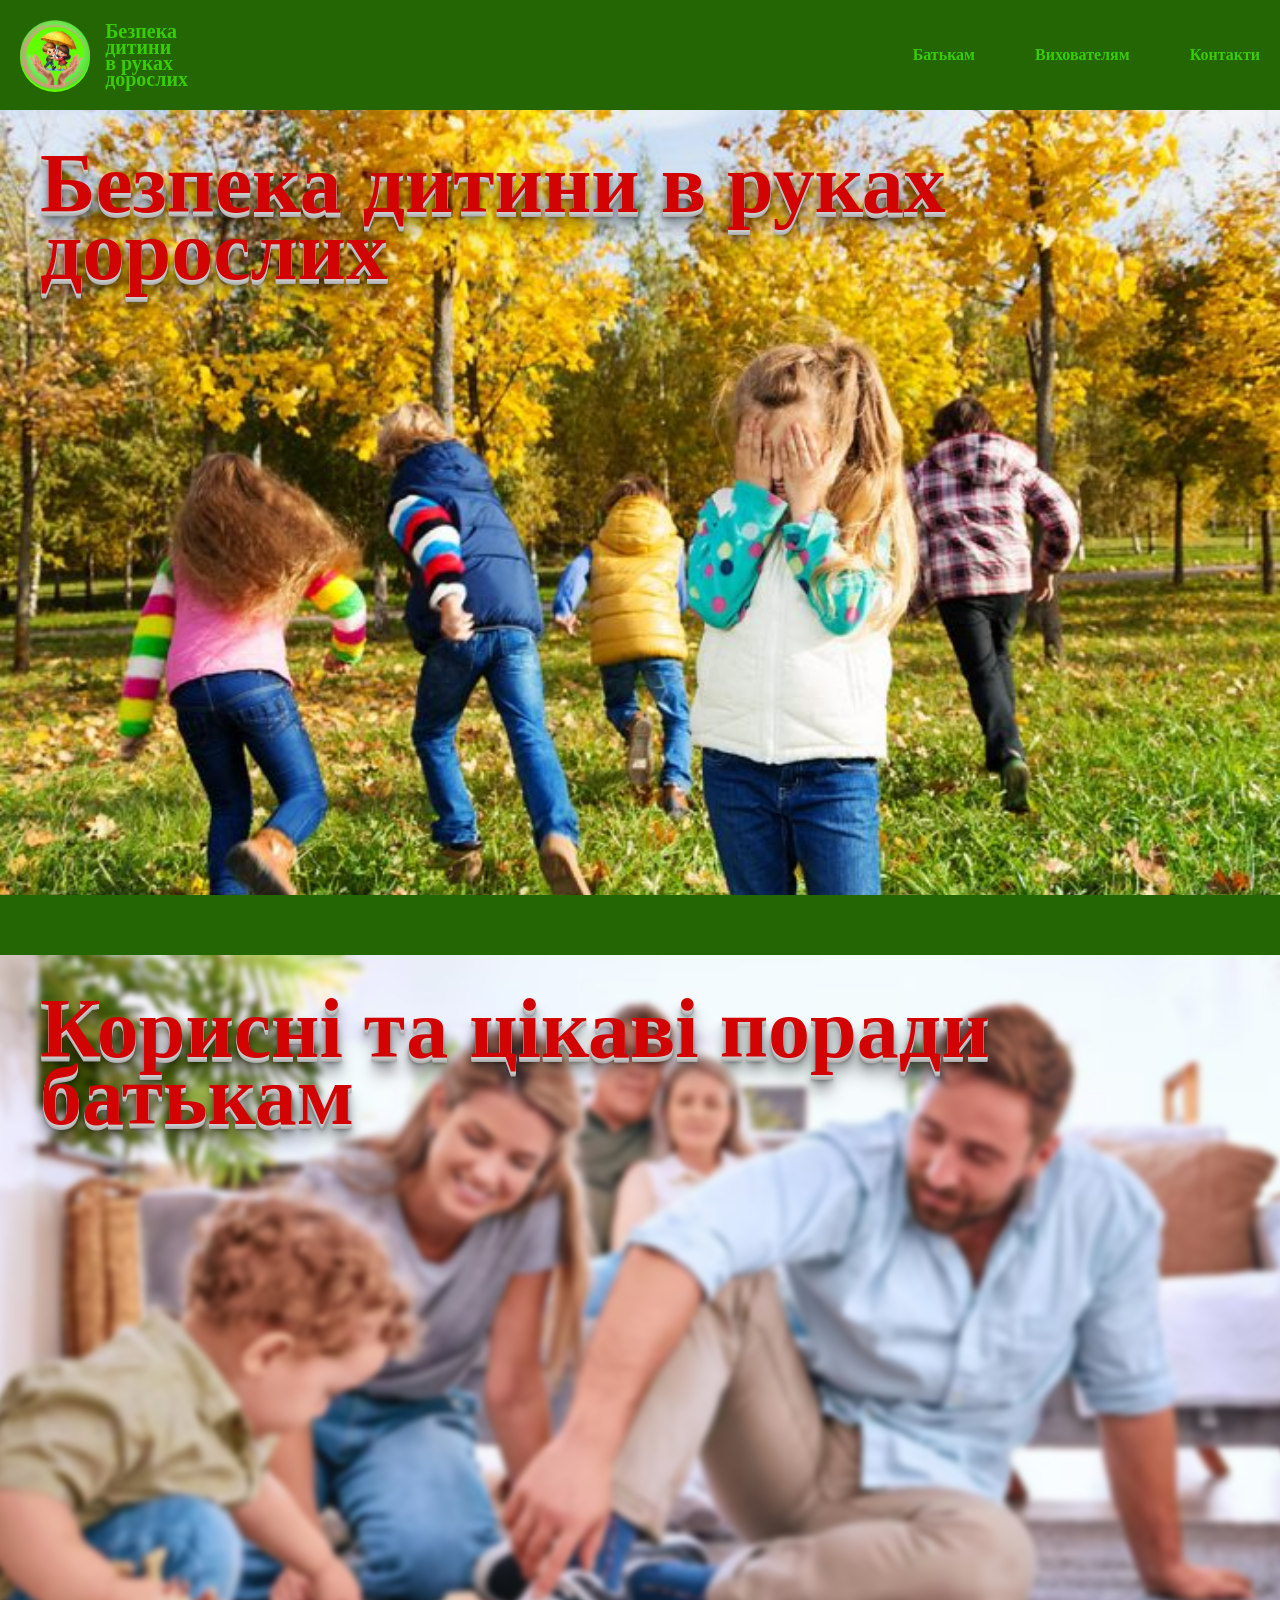
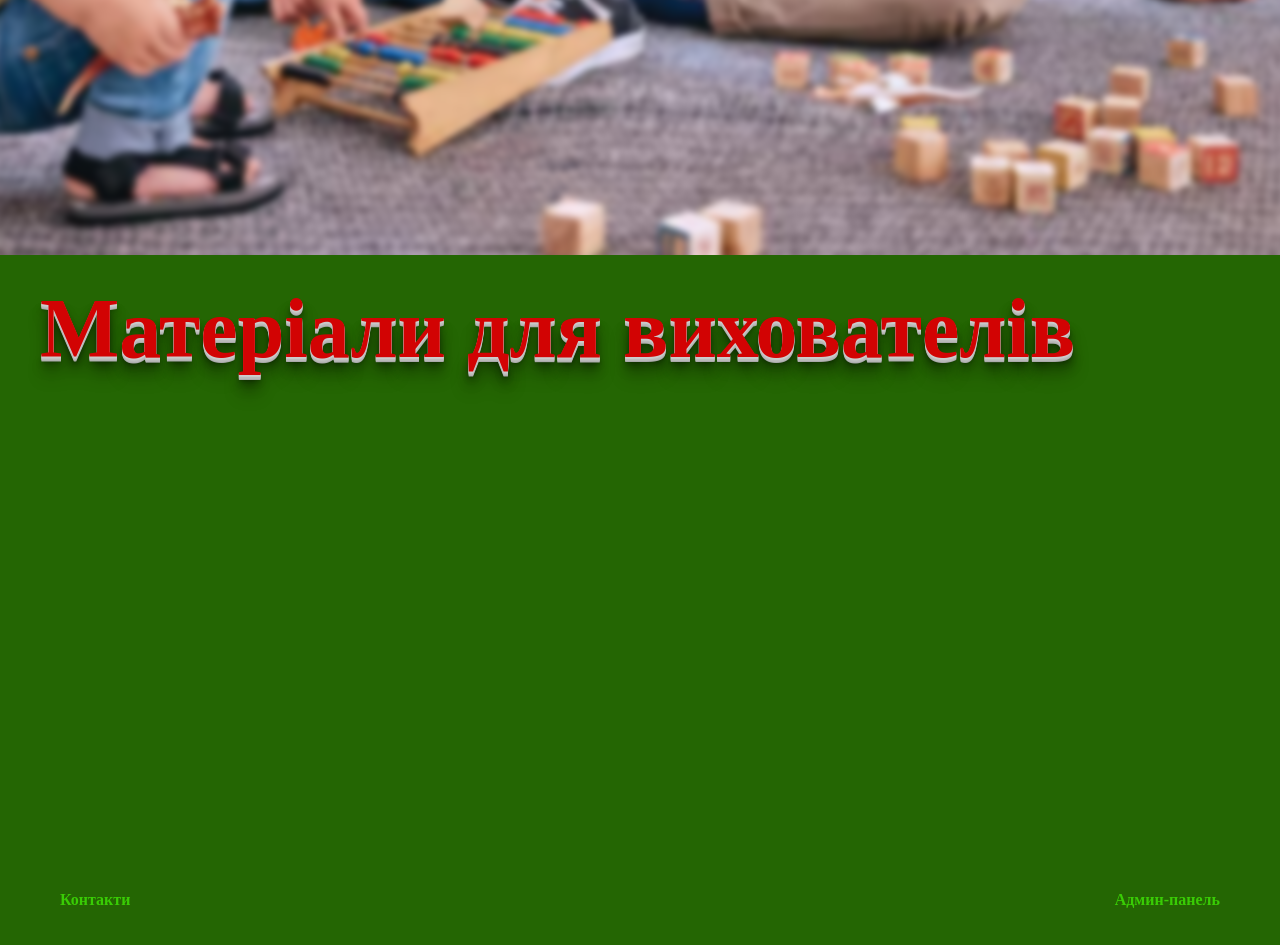
==== index.html @ 6ea08232 "Initial commit" ====
<!DOCTYPE html>
<html lang="en">
<head>
    <meta charset="UTF-8">
    <meta name="viewport" content="width=device-width, initial-scale=1.0">
    <link rel="stylesheet" href="style.css">
    <title>Безпека дошкільників</title>
</head>
<body>
    <div class="container">
        <header class="header">
            <a class="logo" href="#">
                <div class="logo__img_wrapper"></div>
                <img class="logo__img" src="image/logo.png" alt="logo">
                <h1 class="logo__title">Безпека <br> дитини <br> в руках <br> дорослих</h1>
            </a>
            <nav class="nav">
                <ul class="nav__list">
                    <li class="nav__link"><a href="#parents">Батькам</a></li>
                    <li class="nav__link"><a href="#caregivers">Вихователям</a></li>
                    <li class="nav__link"><a href="#footer">Контакти</a></li>
                </ul>
            </nav>
        </header>
    </div>
    <main class="main">
        <section class="hero">
            <h2 class="hero__title">Безпека дитини в руках дорослих</h2>
        </section>
        <section class="parents" id="parents">
            <h2 class="hero__title parents__title">Корисні та цікаві поради батькам</h2>
        </section>
        <section class="caregivers" id="caregivers">
            <h2 class="hero__title parents__title">Матеріали для вихователів</h2>
        </section>
    </main>
    <div class="container">
        <footer class="footer" id="footer">
            <nav class="nav footer__nav">
                <ul class="nav__list footer__nav__list">
                    <li class="nav__link"><a href="#">Контакти</a></li>
                    <li class="nav__link" id="admin"><a href="#">Админ-панель</a></li>
                </ul>
            </nav>
        </footer>
    </div>
        <div class="modal">
            <div class="modal__block">
                <h2>Ведіть пароль</h2>
                <input class="input" type="number" id="input">
                <button type="button" id="button">Увійти</button>
            </div>
        </div>
    </div>
    <script src="main.js"></script>
</body>
</html>
---- style.css ----
html {
    scroll-behavior: smooth;
}

body {
    margin: 0;
    padding: 0;
    box-sizing: border-box;
    background-color: #246603;
}

.container {
    padding: 0 20px;
    background-color: #246603;
;
    margin: 0 auto;
}


.header,
.footer {
    width: 100%;
    display: flex;
    justify-content: space-between;
    padding-top: 20px;
    padding-bottom: 20px;
}

.logo {
    width: 168px;
    display: flex;
    align-items: center;
    justify-content: space-between;
    position: relative;
    gap: 10px;
    text-decoration: none;
}

.logo__img_wrapper {
    position: absolute;
    top: 2px;
    left: 0;
    width: 70px;
    height: 70px;
    border-radius: 50px;
    background-color: rgb(98, 255, 0);
}

.logo__img {
    width: 70px;
    z-index: 5;
}

.logo__title {
    margin: 0;
    font-size: 20px;
    font-weight: 600;
    line-height: 0.8;
    color: #39cc05;
}

.logo__title:hover {
    color: #5ef926;
    translate: 0.3;
    cursor: pointer;
}

.nav {
    display: flex;
    align-items: center;

}

.nav__list {
    display: flex;
    gap: 60px;
    list-style-type: none;
}

.nav__link a {
    font-size: 16px;
    font-weight: 600;
    color: #39cc05;
    text-decoration: none;
}

.nav__link a:hover {
    color: #5ef926;
    cursor: pointer;
}

.hero {
    width: 100vw;
    height: calc(100vh - 115px);
    background-image: url(image/1.jpg);
    background-repeat: no-repeat;
    background-position: center;
    background-size: cover;
    margin-bottom: 60px;
}

.hero__title {
    font-size: 84px;
    font-weight: 700;
    line-height: 0.8;
    margin: 0;
    margin-left: 40px;
    padding-top: 40px;
    color: #d20303;
    text-shadow:
        0px 1px 0px #ccc,
        0px 2px 0px #c9c9c9,
        0px 3px 0px #bbb,
        0px 4px 0px #b9b9b9,
        0px 5px 0px #aaa,
        0px 6px 3px rgba(0,0,0,0.2),
        0px 8px 6px rgba(0,0,0,0.2),
        0px 12px 12px rgba(0,0,0,0.25),
        0px 18px 18px rgba(0,0,0,0.3);
}

.parents {
    position: relative;
    width: 100vw;
    height: 100vh;
    overflow: hidden;
    overflow-y: hidden;
    overflow-x: hidden;
    background-repeat: no-repeat;
}

.parents::after {
  content: "";
  position: absolute;
  inset: 0; /* заменяет top:0; left:0; right:0; bottom:0; */
  background-image: url("image/parents.avif");
  background-size: cover;
  background-position: center;
  filter: blur(3px);
  z-index: -1;
  transform: scale(1.1);
  overflow-y: hidden;
}

.parents__title {
    color: #d20303;
}

.footer__nav {
    width: 100%;
}

.footer__nav__list {
    width: 100%;
    justify-content: space-between;
    padding-right: 40px;
}

.caregivers {
    height: 600px;
    /* background-color: blueviolet; */
}

.modal {
    position: absolute;
    top: 0;
    left: 0;
    width: 100vw;
    height: 100vh;
    background-color: rgba(72, 183, 183, 0.813);
    display: none;
    align-items: center;
    justify-content: center;
}

.open {
    display: flex;
}

.modal__block {
    width: 400px;
    height: 200px;
    background: #bbb;
    border-radius: 25px;
    text-align: center;
}
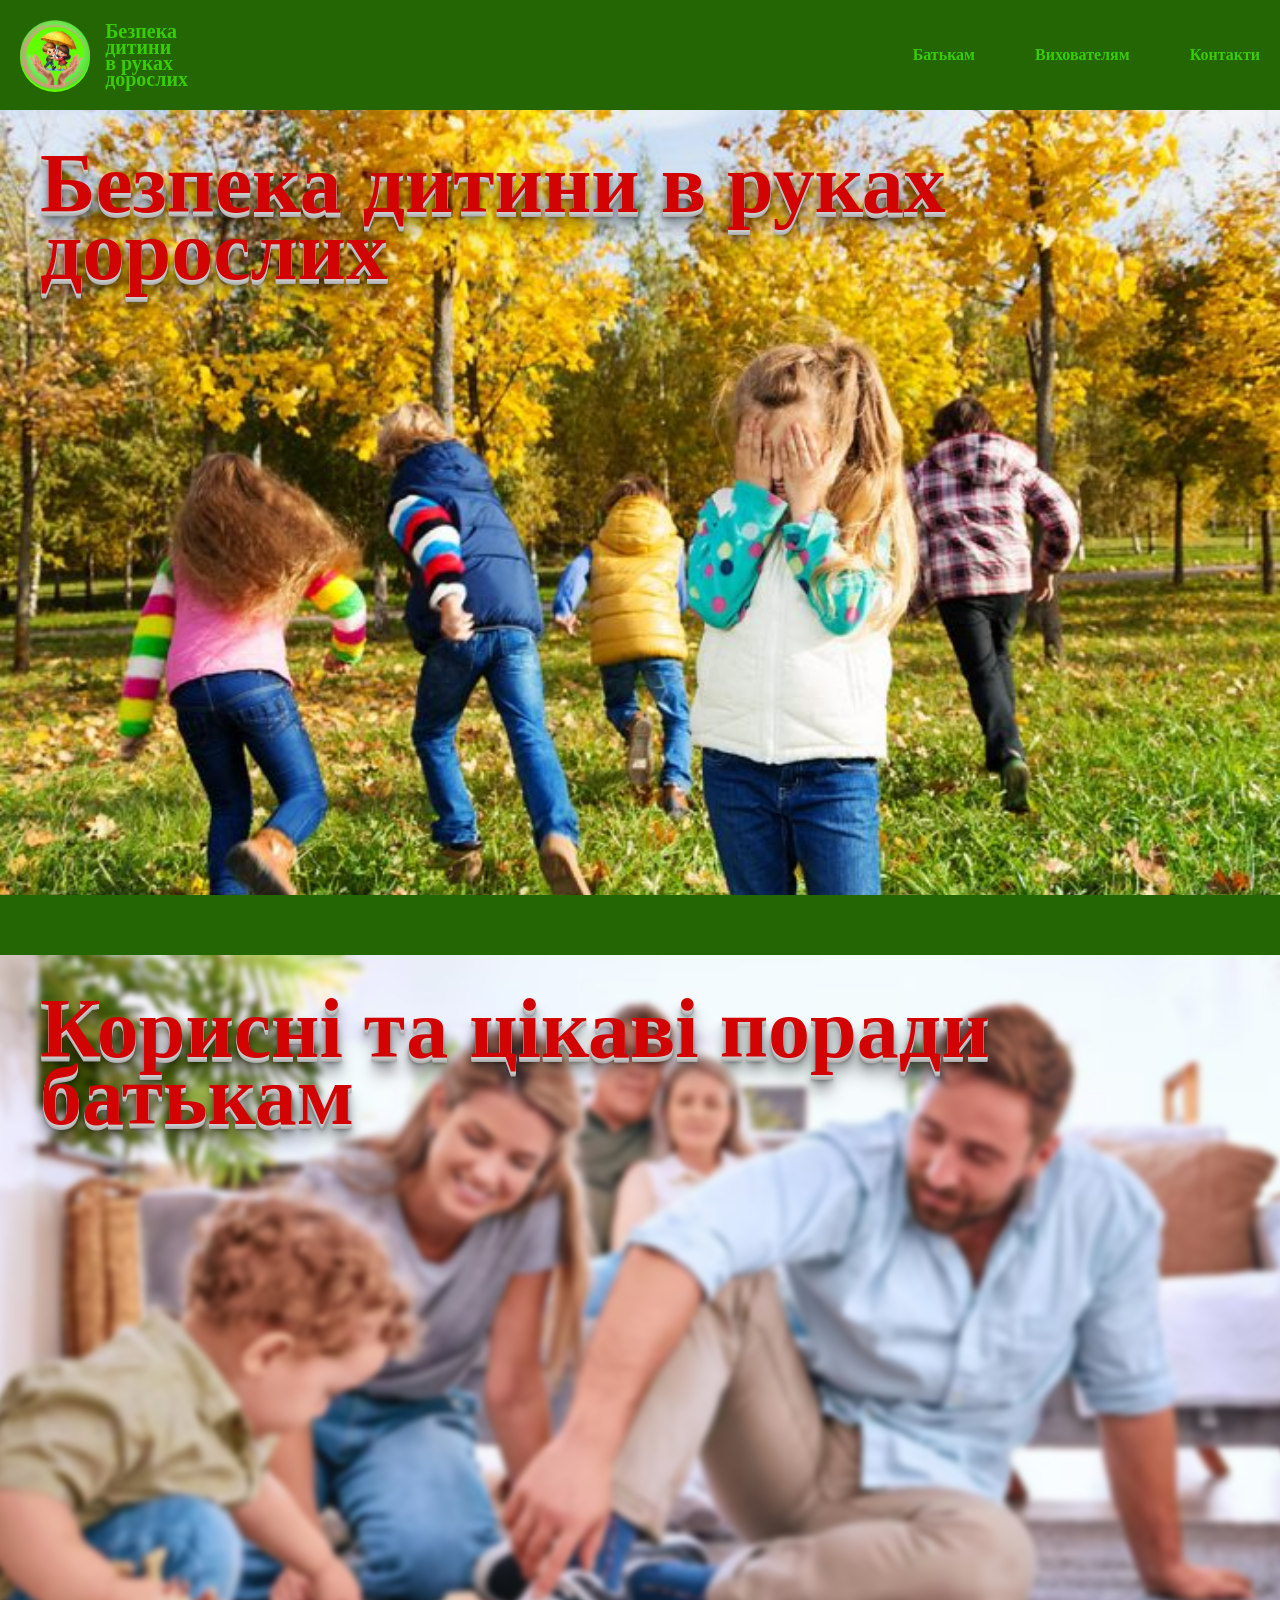
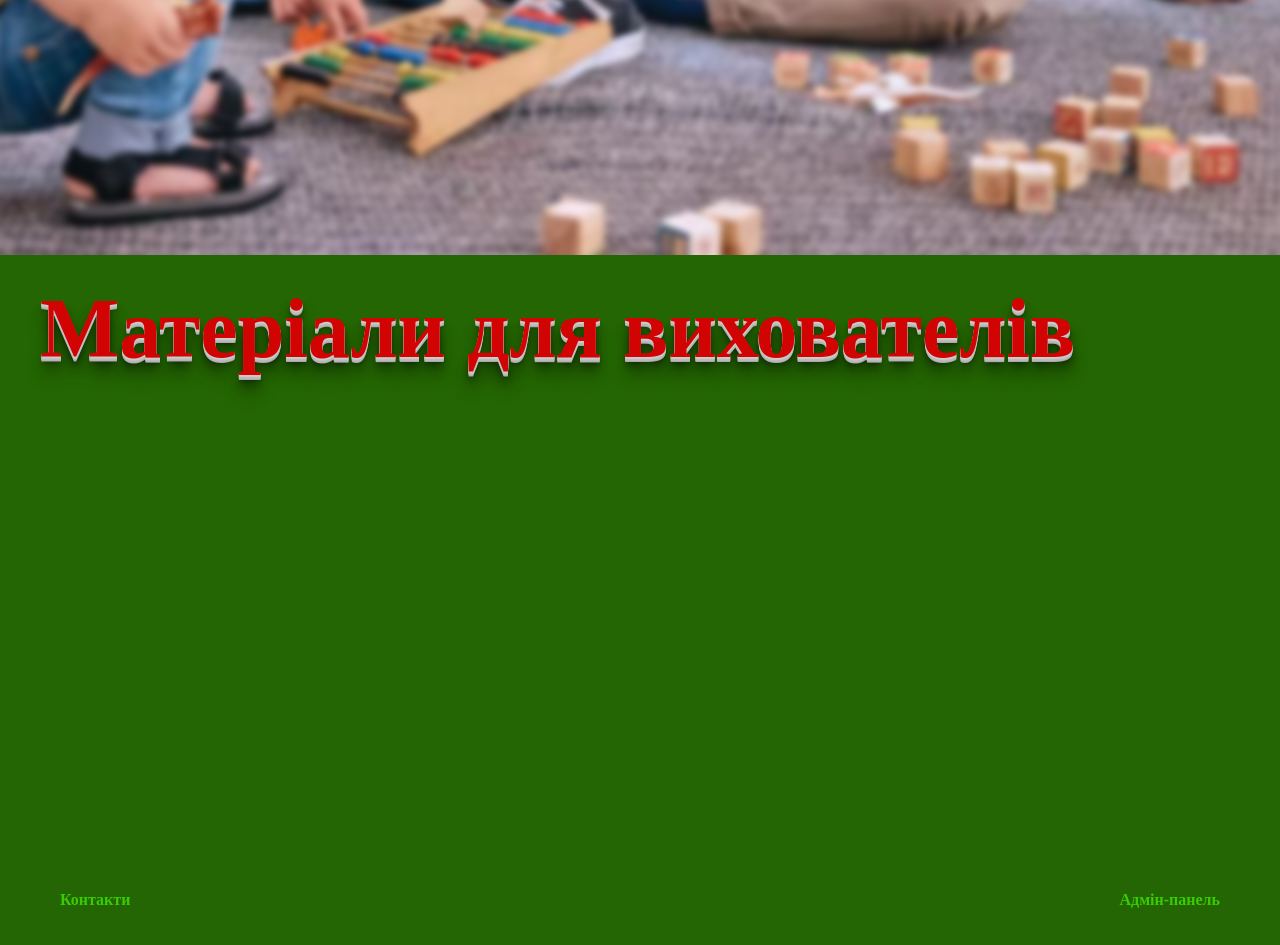
==== commit 44225a90: "add content" ====
--- a/index.html
+++ b/index.html
@@ -3,6 +3,7 @@
 <head>
     <meta charset="UTF-8">
     <meta name="viewport" content="width=device-width, initial-scale=1.0">
+    <link rel="icon" type="image/x-icon" href="image/favicon.png">
     <link rel="stylesheet" href="style.css">
     <title>Безпека дошкільників</title>
 </head>
@@ -39,14 +40,14 @@
             <nav class="nav footer__nav">
                 <ul class="nav__list footer__nav__list">
                     <li class="nav__link"><a href="#">Контакти</a></li>
-                    <li class="nav__link" id="admin"><a href="#">Админ-панель</a></li>
+                    <li class="nav__link" id="admin"><a href="#">Адмін-панель</a></li>
                 </ul>
             </nav>
         </footer>
     </div>
         <div class="modal">
             <div class="modal__block">
-                <h2>Ведіть пароль</h2>
+                <h2>Введіть пароль</h2>
                 <input class="input" type="number" id="input">
                 <button type="button" id="button">Увійти</button>
             </div>
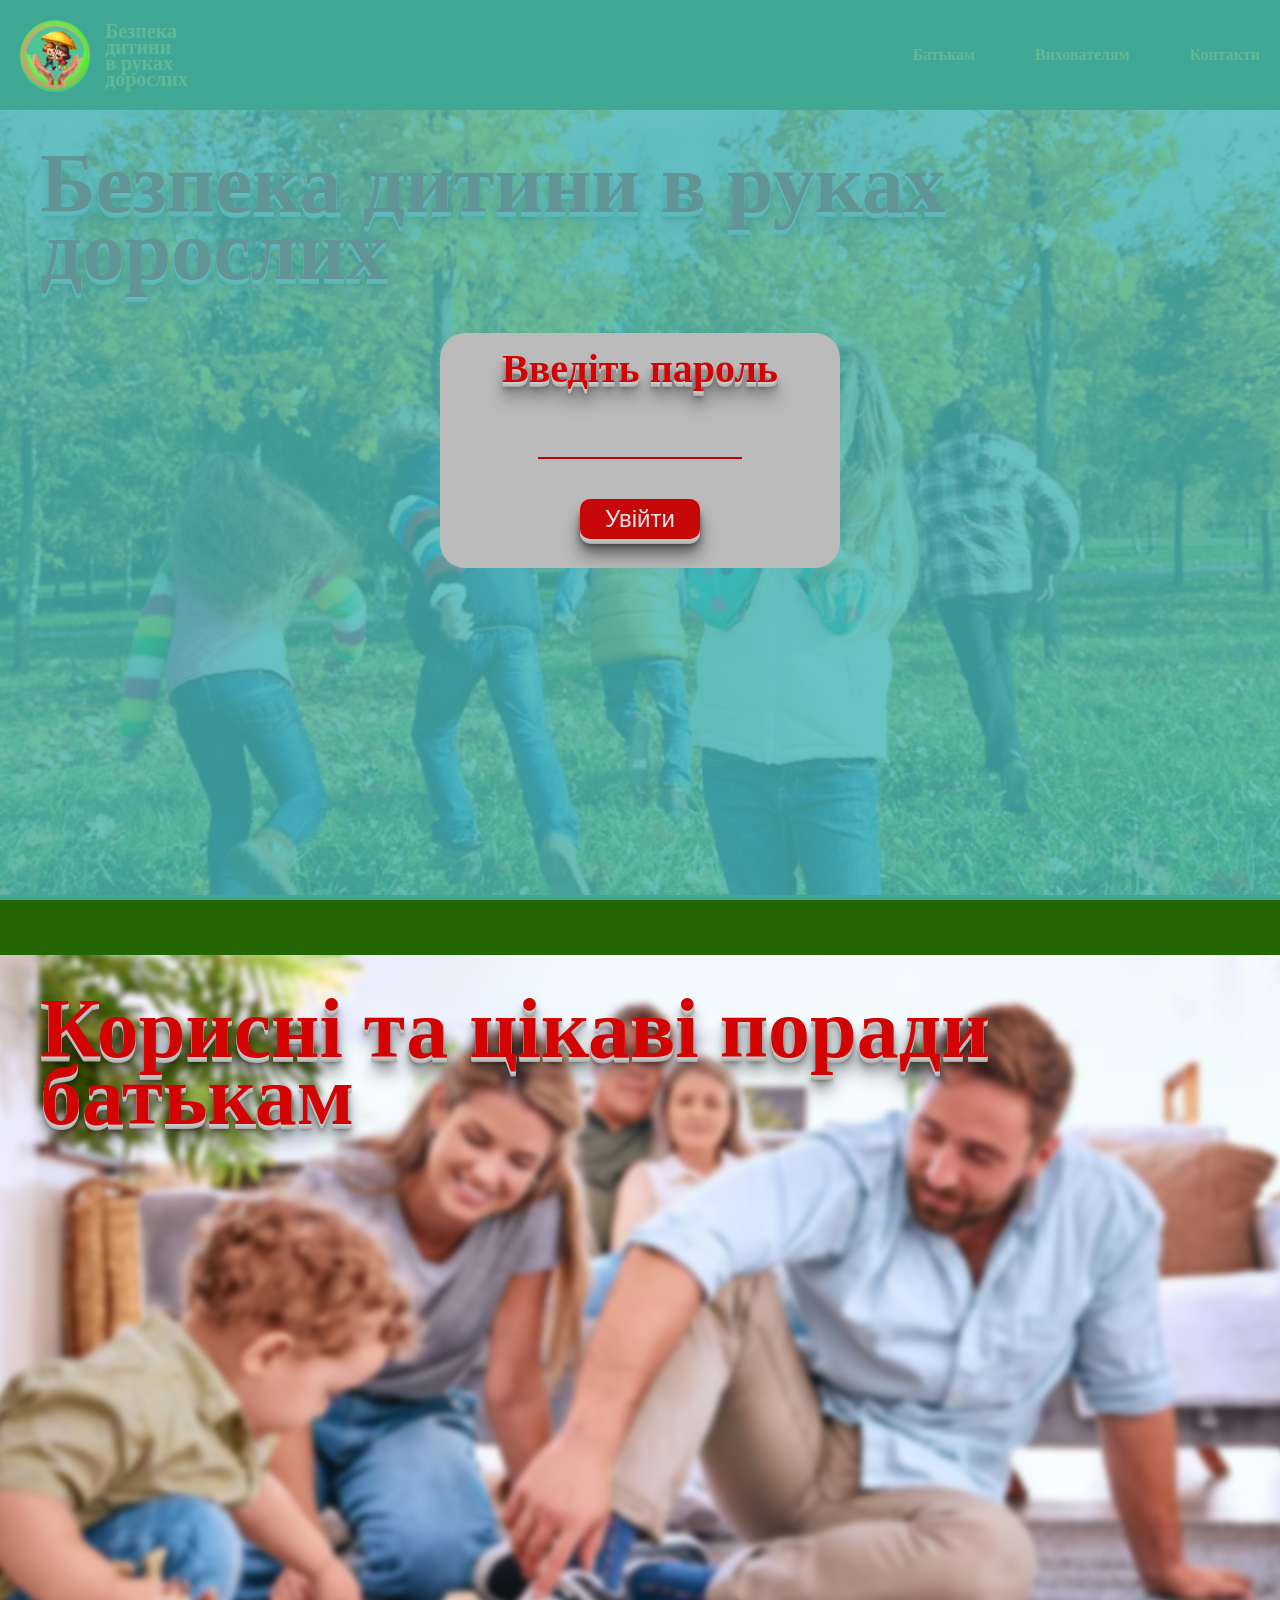
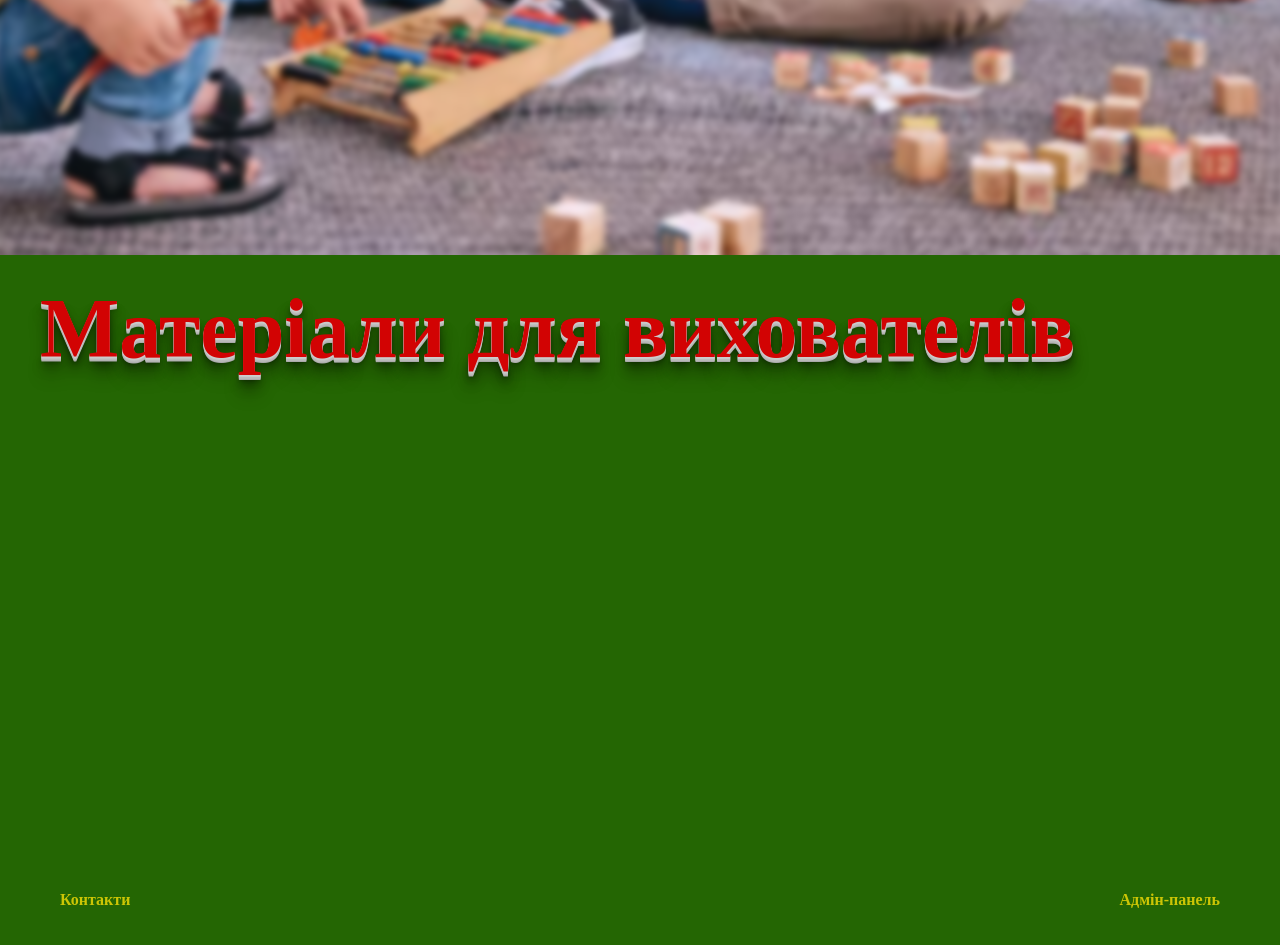
==== commit 42bcc8df: "add content" ====
--- a/index.html
+++ b/index.html
@@ -47,8 +47,8 @@
     </div>
         <div class="modal">
             <div class="modal__block">
-                <h2>Введіть пароль</h2>
-                <input class="input" type="number" id="input">
+                <h2 class="modal__title">Введіть пароль</h2>
+                <input class="input" type="number" id="input"><br>
                 <button type="button" id="button">Увійти</button>
             </div>
         </div>
--- a/style.css
+++ b/style.css
@@ -56,7 +56,7 @@
     font-size: 20px;
     font-weight: 600;
     line-height: 0.8;
-    color: #39cc05;
+    color: #ccc505;
 }
 
 .logo__title:hover {
@@ -80,7 +80,7 @@
 .nav__link a {
     font-size: 16px;
     font-weight: 600;
-    color: #39cc05;
+    color: #ccc505;
     text-decoration: none;
 }
 
@@ -99,7 +99,8 @@
     margin-bottom: 60px;
 }
 
-.hero__title {
+.hero__title,
+.modal__title {
     font-size: 84px;
     font-weight: 700;
     line-height: 0.8;
@@ -168,19 +169,59 @@
     width: 100vw;
     height: 100vh;
     background-color: rgba(72, 183, 183, 0.813);
-    display: none;
+    display: flex;
+    /* display: none; */
     align-items: center;
     justify-content: center;
 }
 
-.open {
-    display: flex;
-}
-
 .modal__block {
     width: 400px;
-    height: 200px;
+    height: 235px;
     background: #bbb;
     border-radius: 25px;
     text-align: center;
-}+}
+
+.modal__title {
+    font-size: 40px;
+    padding-top: 20px;
+    margin-left: 0;
+    margin-bottom: 40px;
+}
+
+.input {
+    width: 200px;
+    height: 30px;
+    background-color: inherit;
+    border: none;
+    border-bottom: 2px solid #c30303;
+    outline: none;
+    margin-bottom: 40px;
+}
+
+#button {
+    width: 120px;
+    height: 40px;
+    background-color: #c80808;
+    color: #e7e5e5;
+    font-size: 24px;
+    outline: none;
+    border: none;
+    border-radius: 10px;
+    box-shadow:
+        0px 1px 0px #ccc,
+        0px 2px 0px #c9c9c9,
+        0px 3px 0px #bbb,
+        0px 4px 0px #b9b9b9,
+        0px 5px 0px #aaa,
+        0px 6px 3px rgba(0,0,0,0.2),
+        0px 8px 6px rgba(0,0,0,0.2),
+        0px 12px 12px rgba(0,0,0,0.25),
+        0px 18px 18px rgba(0,0,0,0.3);
+}
+
+.open {
+    display: flex;
+}
+
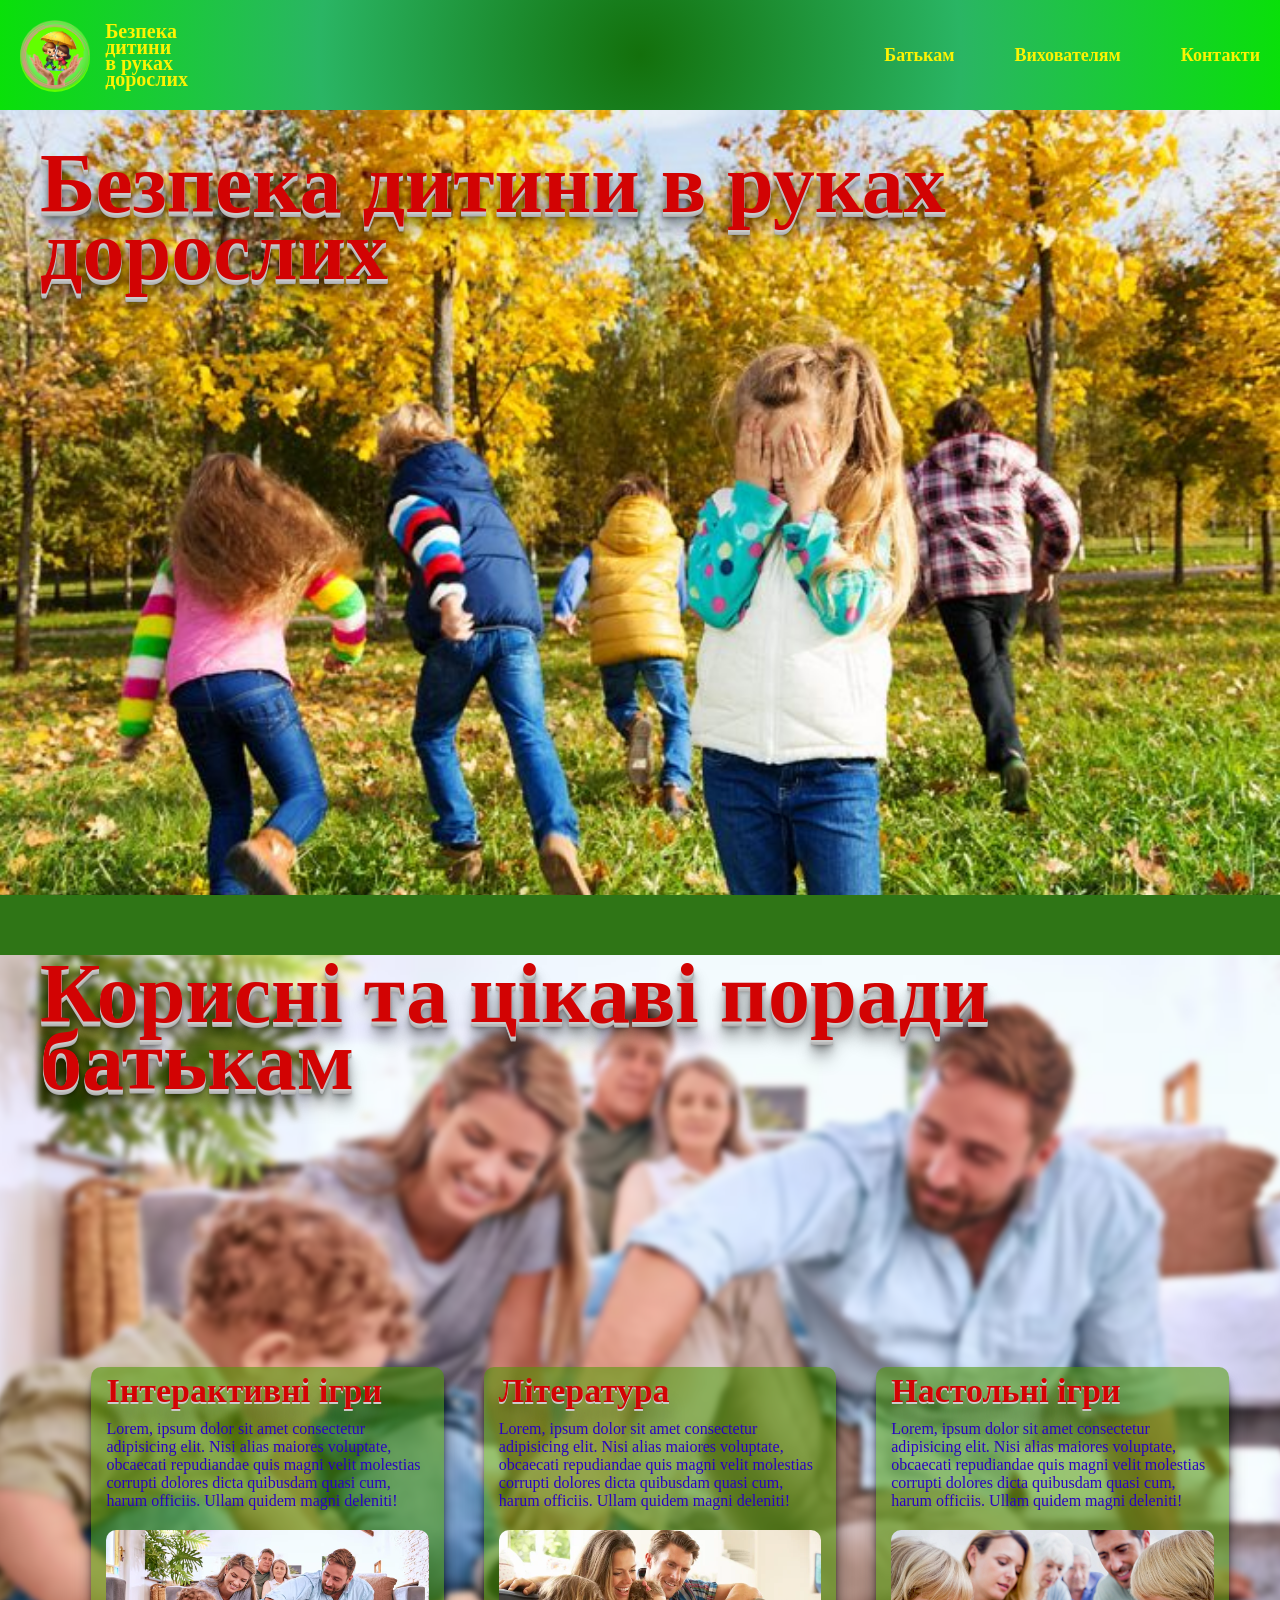
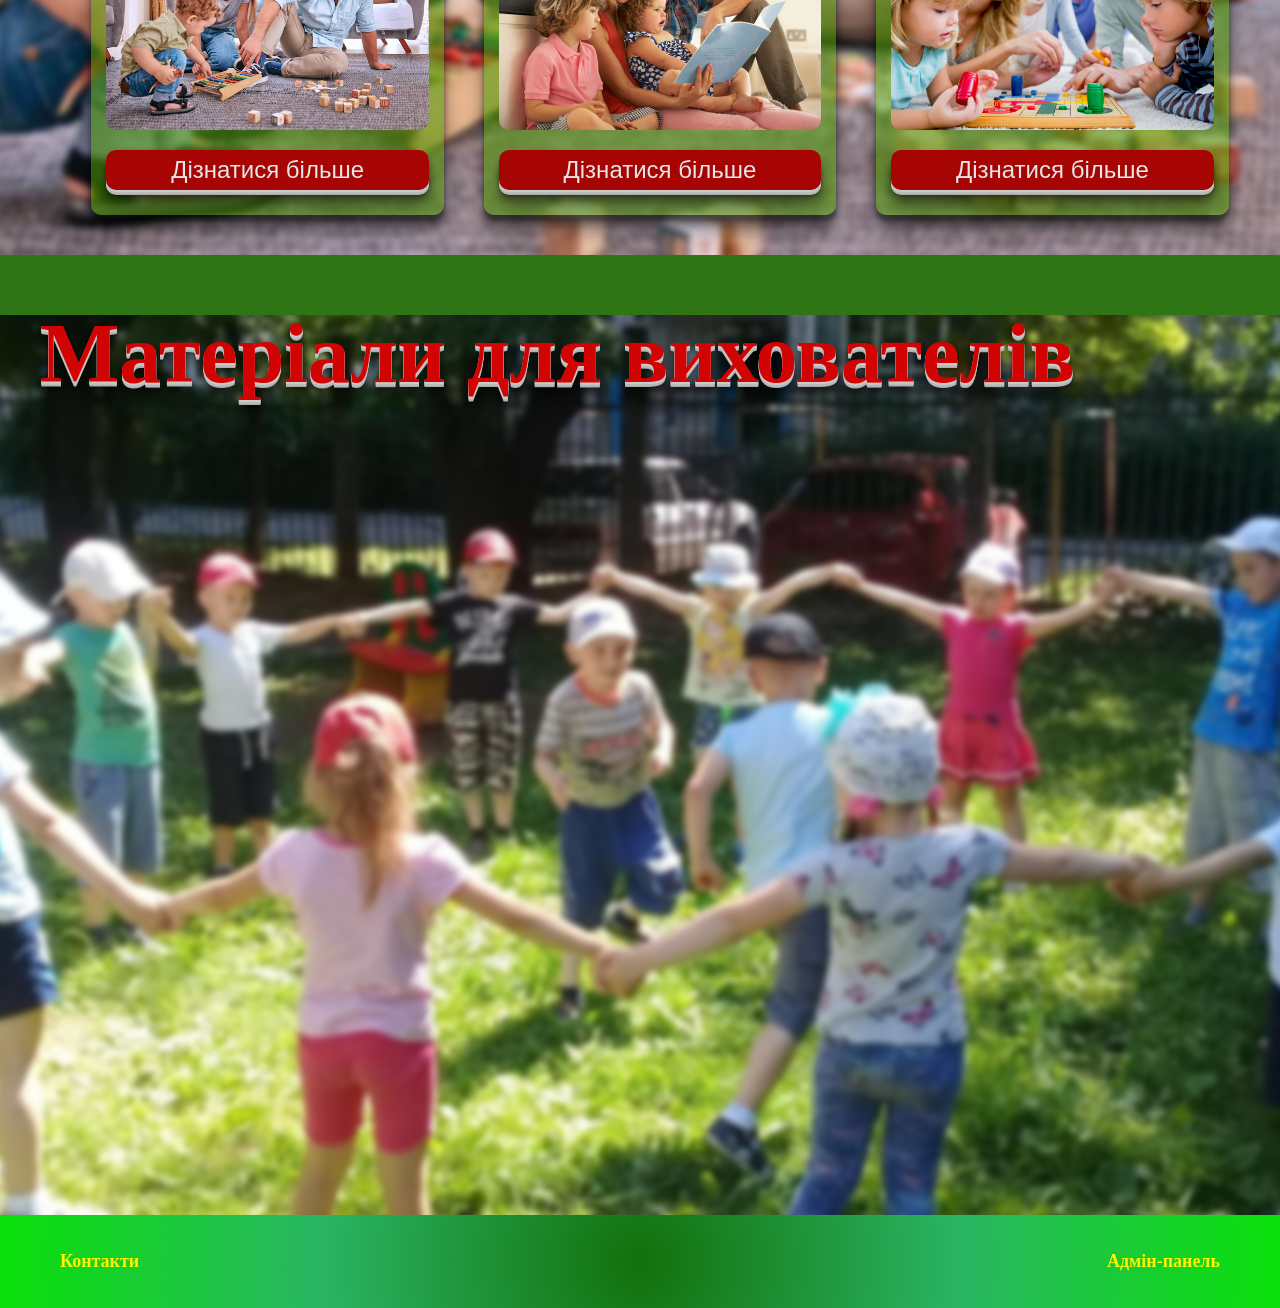
==== commit ec2f7da6: "add content" ====
--- a/index.html
+++ b/index.html
@@ -30,6 +30,38 @@
         </section>
         <section class="parents" id="parents">
             <h2 class="hero__title parents__title">Корисні та цікаві поради батькам</h2>
+            <div class="parents__wrapper">
+                <ul class="parents__list">
+                    <li class="parents__item">
+                        <h3 class="parents__item__title">Інтерактивні ігри</h3>
+                        <p class="parents__item__text">Lorem, ipsum dolor sit amet consectetur adipisicing elit. Nisi alias maiores
+                             voluptate, obcaecati repudiandae quis magni velit molestias corrupti 
+                             dolores dicta quibusdam quasi cum, harum officiis. Ullam quidem magni 
+                             deleniti!</p>
+                             <div class="parents__item__block parents__item__block_1"></div>
+                            <button class="parents__item__button">Дізнатися більше</button>
+                    </li>
+                    <li class="parents__item">
+                        <h3 class="parents__item__title">Література</h3>
+                        <p class="parents__item__text">Lorem, ipsum dolor sit amet consectetur 
+                            adipisicing elit. Nisi alias maiores voluptate, obcaecati repudiandae 
+                            quis magni velit molestias corrupti dolores dicta quibusdam quasi cum, 
+                            harum officiis. Ullam quidem magni deleniti!</p>
+                            <div class="parents__item__block parents__item__block_2"></div>
+                            <button class="parents__item__button">Дізнатися більше</button>
+                    </li>
+                    <li class="parents__item">
+                        <h3 class="parents__item__title">Настольні ігри</h3>
+                        <p class="parents__item__text">Lorem, ipsum dolor sit amet consectetur 
+                            adipisicing elit. Nisi alias maiores voluptate, obcaecati repudiandae 
+                            quis magni
+                        velit molestias corrupti dolores dicta quibusdam quasi cum, harum officiis. 
+                        Ullam quidem magni deleniti!</p>
+                        <div class="parents__item__block parents__item__block_3"></div>
+                            <button class="parents__item__button">Дізнатися більше</button>
+                    </li>
+                </ul>
+            </div>
         </section>
         <section class="caregivers" id="caregivers">
             <h2 class="hero__title parents__title">Матеріали для вихователів</h2>
--- a/style.css
+++ b/style.css
@@ -6,14 +6,14 @@
     margin: 0;
     padding: 0;
     box-sizing: border-box;
-    background-color: #246603;
-}
+    /* background: radial-gradient(circle, rgba(0, 84, 0, 0.859) 0%, rgb(5, 191, 82) 50%, rgb(2, 206, 2) 100%); */
+    background: #1c6801e9;
+}
+
 
 .container {
     padding: 0 20px;
-    background-color: #246603;
-;
-    margin: 0 auto;
+    background: radial-gradient(circle, rgba(7, 110, 7, 0.7) 0%, rgba(42, 181, 100, 1) 50%, rgba(9, 224, 9, 1) 100%);    margin: 0 auto;
 }
 
 
@@ -56,13 +56,13 @@
     font-size: 20px;
     font-weight: 600;
     line-height: 0.8;
-    color: #ccc505;
+    color: #fcf303;
 }
 
 .logo__title:hover {
-    color: #5ef926;
-    translate: 0.3;
+    color: #fc0202;
     cursor: pointer;
+    transition: all 0.5s ease-in-out;
 }
 
 .nav {
@@ -78,15 +78,23 @@
 }
 
 .nav__link a {
-    font-size: 16px;
+    font-size: 18px;
     font-weight: 600;
-    color: #ccc505;
+    color: #fcf303;
     text-decoration: none;
 }
 
 .nav__link a:hover {
-    color: #5ef926;
+    color: #fb0101;
     cursor: pointer;
+    transition: all 0.5s ease-in-out;
+}
+
+.main {
+    width: 100%;
+    display: flex;
+    flex-direction: column;
+    overflow: hidden;
 }
 
 .hero {
@@ -128,6 +136,10 @@
     overflow-y: hidden;
     overflow-x: hidden;
     background-repeat: no-repeat;
+    margin-bottom: 60px;
+    display: flex;
+    flex-direction: column;
+    justify-content: space-between;
 }
 
 .parents::after {
@@ -141,10 +153,108 @@
   z-index: -1;
   transform: scale(1.1);
   overflow-y: hidden;
+  overflow-x: hidden;
+  overflow: hidden;
 }
 
 .parents__title {
     color: #d20303;
+    padding-top: 5px;
+}
+
+.parents__list {
+    display: flex;
+    gap: 40px;
+    list-style-type: none;
+    padding-left: 40px;
+    justify-content: center;
+    margin-bottom: 40px;
+}
+
+.parents__item {
+    width: 26%;
+    display: flex;
+    flex-direction: column;
+    gap: 10px;
+    background-color: rgba(77, 153, 2, 0.555);
+    border-radius: 10px;
+    padding: 15px;
+    padding-top: 5px;
+    box-shadow:
+            0px 6px 3px rgba(0, 0, 0, 0.2),
+            0px 8px 6px rgba(0, 0, 0, 0.2),
+            0px 12px 12px rgba(0, 0, 0, 0.25),
+            0px 18px 18px rgba(0, 0, 0, 0.3);
+}
+
+.parents__item__title {
+    margin: 0;
+    font-size: 34px;
+    color: #d20303;
+    text-shadow:
+        0px 1px 0px #ccc,
+        0px 2px 0px #c9c9c9,
+        0px 18px 18px rgba(0,0,0,0.3);
+}
+
+.parents__item__text {
+    margin: 0;
+    font-size: 16px;
+    color: #2903c1;
+}
+
+.parents__item__block {
+    width: 100%;
+    height: 200px;
+    background-size: cover;
+    background-position: center;
+    border-radius: 10px;
+    margin-top: 10px;
+}
+
+.parents__item__block_1 {
+    background-image: url("image/parents.avif");
+}
+
+.parents__item__block_2 {
+    background-image: url("image/book.jpg");
+}
+
+.parents__item__block_3 {
+    background-image: url("image/table_game.jpg");
+}
+
+.parents__item__button {
+    width: 100%;
+    height: 40px;
+    background-color: #a70404;
+    color: #e7e5e5;
+    font-size: 24px;
+    outline: none;
+    border: none;
+    border-radius: 10px;
+    box-shadow:
+        0px 1px 0px #ccc,
+        0px 2px 0px #c9c9c9,
+        0px 3px 0px #bbb,
+        0px 4px 0px #b9b9b9,
+        0px 5px 0px #aaa,
+        0px 6px 3px rgba(0,0,0,0.2),
+        0px 8px 6px rgba(0,0,0,0.2),
+        0px 12px 12px rgba(0,0,0,0.25),
+        0px 18px 18px rgba(0,0,0,0.3);
+        margin-top: 10px;
+        margin-bottom: 10px;
+        cursor: pointer;
+        transition: all 0.3s ease-in-out;
+}
+
+.parents__item__button:hover {
+    background-color: #d3bb03;
+    transition: all 0.3s ease-in-out;
+    cursor: pointer;
+    color: #a70404;
+    font-weight: 600;
 }
 
 .footer__nav {
@@ -158,8 +268,29 @@
 }
 
 .caregivers {
-    height: 600px;
-    /* background-color: blueviolet; */
+    position: relative;
+    width: 100vw;
+    height: 100vh;
+    /* background-image: url("image/caregivers.jpg"); */
+    background-size: cover;
+    background-position: center;
+    background-repeat: no-repeat;
+    overflow: hidden;
+}
+
+.caregivers::after {
+  content: "";
+  position: absolute;
+  inset: 0; /* заменяет top:0; left:0; right:0; bottom:0; */
+  background-image: url("image/caregivers.jpg");
+  background-size: cover;
+  background-position: center;
+  filter: blur(3px);
+  z-index: -1;
+  transform: scale(1.1);
+  overflow-y: hidden;
+  overflow-x: hidden;
+  overflow: hidden;
 }
 
 .modal {
@@ -168,9 +299,8 @@
     left: 0;
     width: 100vw;
     height: 100vh;
-    background-color: rgba(72, 183, 183, 0.813);
-    display: flex;
-    /* display: none; */
+    background-color: rgba(7, 7, 7, 0.638);
+    display: none;
     align-items: center;
     justify-content: center;
 }
@@ -181,6 +311,16 @@
     background: #bbb;
     border-radius: 25px;
     text-align: center;
+    box-shadow:
+        0px 1px 0px #ccc,
+        0px 2px 0px #c9c9c9,
+        0px 3px 0px #bbb,
+        0px 4px 0px #b9b9b9,
+        0px 5px 0px #aaa,
+        0px 6px 3px rgba(0,0,0,0.2),
+        0px 8px 6px rgba(0,0,0,0.2),
+        0px 12px 12px rgba(0,0,0,0.25),
+        0px 18px 18px rgba(0,0,0,0.3);
 }
 
 .modal__title {
